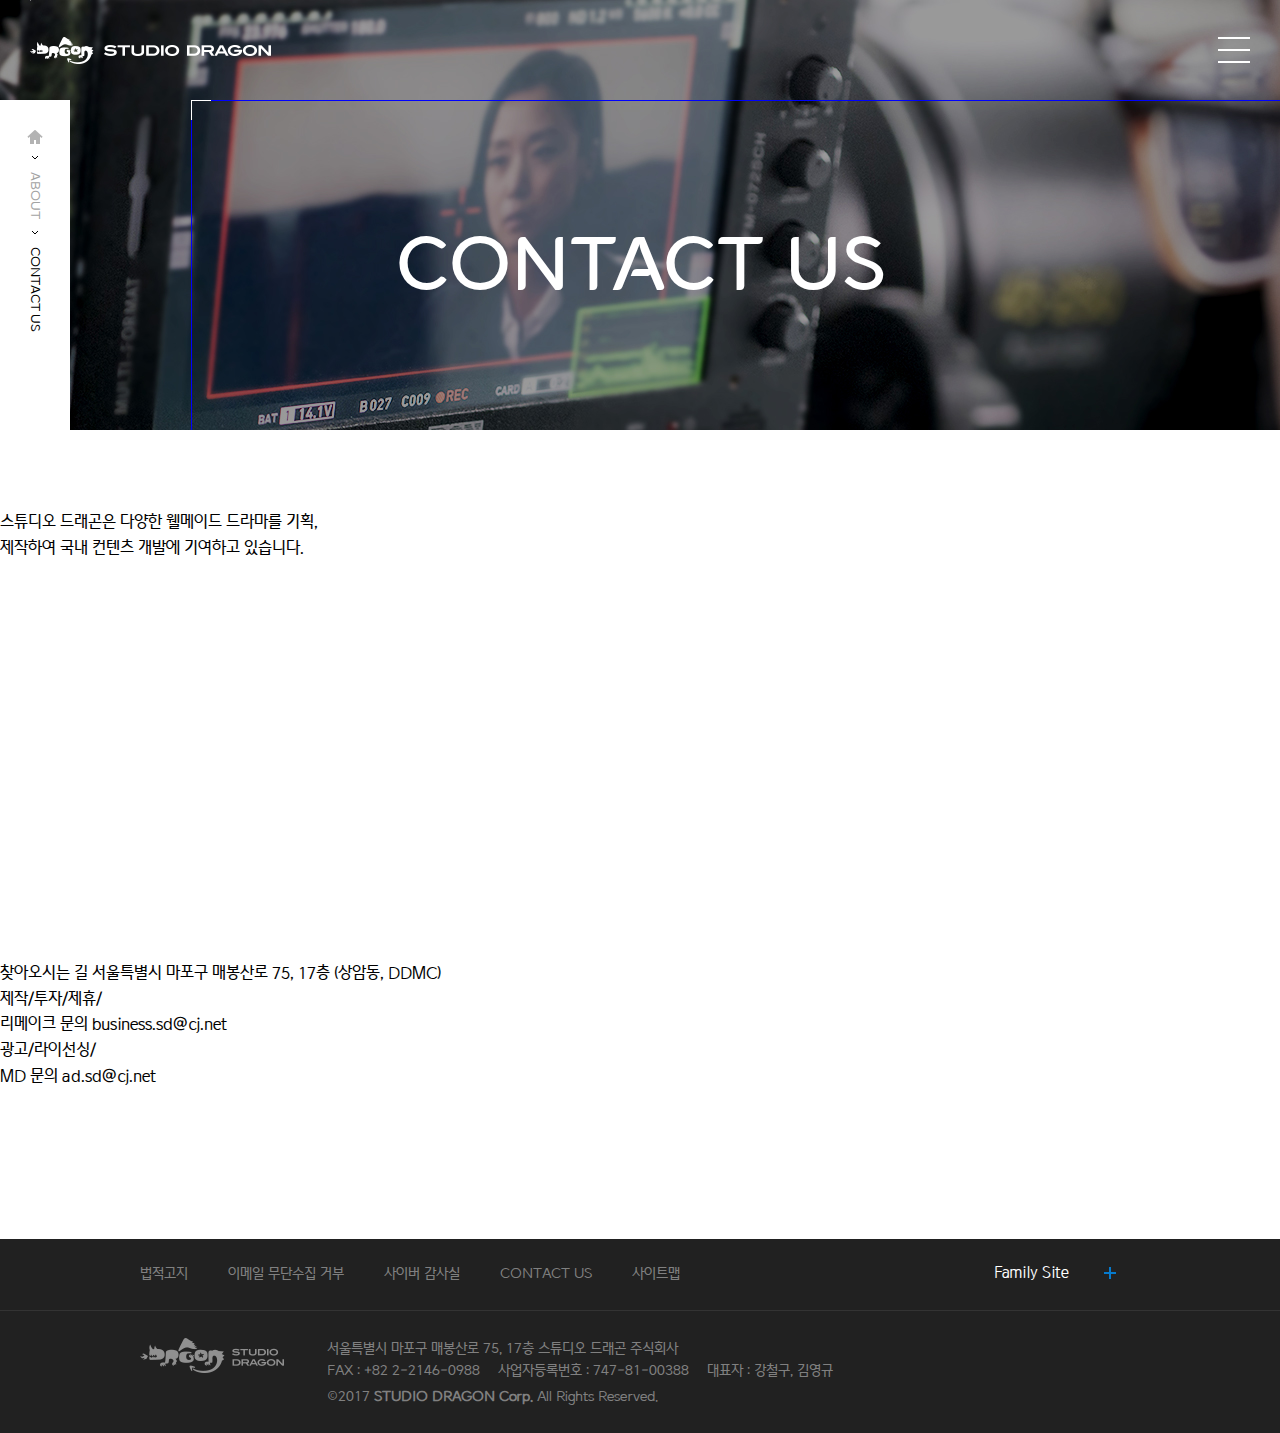
==== api_map_2.html @ 91bc0bc3 "aa" ====
<!DOCTYPE html>
<html lang="en">
<head>
  <meta charset="UTF-8">
  <meta http-equiv="X-UA-Compatible" content="IE=edge">
  <meta name="viewport" content="width=device-width, initial-scale=1.0">
  <title>Contact Us | About | 스튜디오 드래곤</title>
  <link rel="shortcut icon" type="image/x-icon" href="img/favicon.ico" />
  <link rel="stylesheet" type="text/css" href="css/common.css" />
  <link rel="stylesheet" type="text/css" href="css/style.css" media="screen and (min-width: 1281px)" />
  <link rel="stylesheet" type="text/css" href="css/style_mobile.css" media="screen and (max-width: 1280px)" />

  <script src="js/jquery-1.8.3.min.js"></script>
  <script type="text/javascript" src="//dapi.kakao.com/v2/maps/sdk.js?appkey=6ab23b168e18faed7ca921bc97b5cc29"></script>
</head>
<body class="sub about contact">
  <div id="wrapper">
    <!-- skipNav -->
    <div id="skipNav">
      <a href="#container">본문 바로가기</a>
      <a href="#gnb">주메뉴 바로가기</a>
    </div>
    <!-- //skipNav -->
  
    <!-- js: 메인비주얼 영역 넘어가면, #header.down | pc: 메뉴 열리면, #header.open -->
    <header id="header" class="pf">
      <h1 class="pa"><a href="/index.html" class="db"><span class="txt_blind">스튜디오 드래곤 로고</span></a></h1>
      <!-- js: mobile: 햄버거 버튼 누르면 네비 열리게, .navi_area.open | mobile: 기기 뷰포트 방향 세로일 때, 네비 뒷 배경 어두워지게 -->
      <button class="btn_gnb_toggle mobile pa"><span class="txt_blind">메뉴 열기/닫기</span></button>
      <div class="navi_area">
        <nav id="gnb" class="pa">
          <h2 class="txt_blind">주메뉴</h2>
            <ul class="gnb_depth1 col">
              <li data-menu="about">
                <a href="#">ABOUT<span class="txt_blind mobile">하위 메뉴 열기/닫기</span></a>
                <ul class="gnb_depth2">
                  <li data-menu="company"><a href="#">ABOUT US</a></li>
                  <li data-menu="history"><a href="#">COMPANY HISTORY</a></li>
                  <li data-menu="ethical"><a href="#">ETHICAL MANAGEMENT</a></li>
                  <li data-menu="partner"><a href="#">PARTNERS</a></li>
                  <li data-menu="contact"><a href="/page/about_contact.html">CONTACT US</a></li>
                </ul>
              </li>
              <li data-menu="works">
                <a href="#">WORKS<span class="txt_blind mobile">하위 메뉴 열기/닫기</span></a>
                <ul class="gnb_depth2">
                  <li data-menu="show"><a href="#">SHOWS</a></li>
                </ul>
              </li>
              <li data-menu="career">
                <a href="#">CAREERS<span class="txt_blind mobile">하위 메뉴 열기/닫기</span></a>
                <ul class="gnb_depth2">
                  <li data-menu="talent"><a href="#">RECRUITMENT</a></li>
                  <li data-menu="recruit"><a href="#">FEATURED JOBS</a></li>
                </ul>
              </li>
              <li data-menu="newsroom">
                <a href="#">NEWSROOM<span class="txt_blind mobile">하위 메뉴 열기/닫기</span></a>
                <ul class="gnb_depth2">
                  <li data-menu="notice"><a href="#">NOTICE</a></li>
                  <li data-menu="news"><a href="#">PRESS RELEASES</a></li>
                </ul>
              </li>
              <li data-menu="ir">
                <a href="#">IR<span class="txt_blind mobile">하위 메뉴 열기/닫기</span></a>
                <ul class="gnb_depth2">
                  <li data-menu="activities"><a href="#">IR ACTIVITES & MATERIALS</a></li>
                  <li data-menu="disclosure"><a href="#">DISCLOSURE</a></li>
                  <li data-menu="notice"><a href="#">PUBLIC NOTICE</a></li>
                  <li data-menu="stock"><a href="#">STOCK INFORMATION</a></li>
                  <li data-menu="finance"><a href="#">FINANCIAL INFORMATION</a></li>
                  <li data-menu="governance"><a href="#">CORPORATE GOVERNANCE</a></li>
                </ul>
              </li>
            </ul>
        </nav>
        <!-- js: 언어 선택되면 li.on -->
        <ul class="lang_list pa col">
          <li class="on"><a href="#">KOR</a></li>
          <li><a href="#">ENG</a></li>
        </ul>
      </div>
    </header>
    <!-- //header -->
  
    <!-- container -->
    <div id="container">
      <section class="sub_visual pr oh">
        <h2 class="txt_tit txt_center">CONTACT US</h2>
        <p class="bg_frame_light"></p>
      </section>
  
      <nav id="breadcrumb" class="pa">
        <a href="/index.html"><span class="txt_blind">HOME</span></a>
        <span>ABOUT</span>
        <span>CONTACT US</span>
      </nav>
  
      <section class="sub_content">
        <p>스튜디오 드래곤은 다양한 웰메이드 드라마를 기획, <br/>제작하여 국내 컨텐츠 개발에 기여하고 있습니다.</p>
        <div id="map" class="map_area" style="height: 400px;">
  
        </div>
        <ul class="contact_list">
          <li>
            <em>찾아오시는 길</em>
            <span>서울특별시 마포구 매봉산로 75, 17층 (상암동, DDMC)</span>
          </li>
          <li>
            <em>제작/투자/제휴/<br/>리메이크 문의</em>
            <span><a href="mailto:business.sd@cj.net">business.sd@cj.net</a></span>
          </li>
          <span>
            <em>광고/라이선싱/<br />MD 문의</em>
            <span><a href="mailto:ad.sd@cj.net">ad.sd@cj.net</a></span>
          </li>
        </ul>
  
      </section>
  
    </div>
    <!-- //container -->
  
    <!-- footer -->
    <footer id="footer" class="pr">
      <div class="ft_util">
        <div class="inner">
          <div class="family pa">
            <!-- js: 버튼 눌리면 ul 나오게 -->
            <button class="btn_link_toggle">Family Site<span class="txt_blind">더보기/닫기</span></button>
            <ul class="pa">
              <li><a href="#">CJ 그룹</a></li>
              <li><a href="#">CJ ENM</a></li>
              <li><a href="#">문화창고</a></li>
            </ul>
          </div>
          <ul class="info_list col">
            <li><a href="#">법적고지</a></li>
            <li><a href="#">이메일 무단수집 거부</a></li>
            <li><a href="#">사이버 감사실</a></li>
            <li><a href="#">CONTACT US</a></li>
            <li><a href="#">사이트맵</a></li>
          </ul>
        </div>
      </div>
      <div class="ft_company inner">
        <a href="/index.html" class="ft_logo fl"><img src="img/common/img_ft_logo.png" alt="하단 스튜디오 드래곤 로고" /></a>
        <address>
          <p>서울특별시 마포구 매봉산로 75, 17층 스튜디오 드래곤 주식회사</p>
          <span>FAX : +82 2-2146-0988</span>
          <span>사업자등록번호 : 747-81-00388</span>
          <span>대표자 : 강철구, 김영규</span>
        </address>
        <p class="txt_copyright">©2017 <strong>STUDIO DRAGON Corp.</strong> All Rights Reserved.</p>
      </div>
    </footer>
    <!-- //footer -->
  </div>   
  
  <script>
    'use strict';
      
    var container = document.getElementById('map'), //지도를 담을 영역의 DOM 레퍼런스
        options = { //지도를 생성할 때 필요한 기본 옵션
          center: new kakao.maps.LatLng(37.5784652, 126.8929289), //지도의 중심좌표
          level: 3 //지도의 레벨(확대, 축소 정도)
        };
  
    //지도 생성 및 객체 리턴    
    var map = new kakao.maps.Map(container, options);

    var imageSrc = '/img/sub/ico_map_marker.png', // 마커이미지의 주소입니다    
        imageSize = new kakao.maps.Size(186, 101), // 마커이미지의 크기입니다
        imageOption = {offset: new kakao.maps.Point(107, 101)}; // 마커이미지의 옵션입니다. 마커의 좌표와 일치시킬 이미지 안에서의 좌표를 설정합니다.

    // 마커의 이미지정보를 가지고 있는 마커이미지를 생성합니다
    var markerImage = new kakao.maps.MarkerImage(imageSrc, imageSize, imageOption),
        markerPosition = new kakao.maps.LatLng(37.5784652, 126.8929289);  // 마커가 표시될 위치입니다

    //마커 생성
    var marker = new kakao.maps.Marker({
      position: markerPosition,
      image: markerImage // 마커이미지 설정 
    });

    // 마커가 지도 위에 표시되도록 설정
    marker.setMap(map);
    // marker.setMap(null);  //마커 제거 코드

  </script>
</body>
</html>
---- css/common.css ----
@charset "utf-8";

/* web font */
@font-face {
  font-family: "cjBody";  
  font-style: normal;
  font-weight: 400;
  src: local('※'),
    url(../font/cjBodyRegular.woff) format("woff"); 
}
@font-face {
  font-family: "cjTitle"; 
  font-style: normal;
  font-weight: 700;
  src: local('※'),
    url(../font/cjTitle.woff) format("woff"); 
}

/* reset */
body {margin: 0;}
h1, h2, h3, h4, h5, h6, ul, ol, li, dl, dt, dd, p, table {margin: 0; padding: 0;}
main {display: block;}
address, em, i, cite {font-style: normal;}
table {/* border-collapse: collapse; */ border-spacing: 0; table-layout: fixed;}
ol, ul {list-style: none;}

img {max-width: 100%; vertical-align: middle;} 
a {color: inherit; text-decoration: inherit;} 
button {padding: 0; border: 0; background-color: transparent; font-family: inherit; cursor: pointer;}

/* default */
body {background-color: #fff; font-family: 'cjBody', '맑은 고딕', 'malgun gothic', 'Apple SD Gothic Neo', sans-serif; line-height: 1.6;} 
#wrapper {position: relative; width: 100%; /* max-width: 1920px; */ min-width: 320px; margin: 0 auto; overflow: hidden;}
#skipNav a {z-index: 10000; position: fixed; top: -1000px; left: 0; width: 100%; padding: 10px 0; background-color: #003960; color: #fff; text-align: center;}
#skipNav a:focus {top: 0;}
.inner {position: relative; max-width: 1000px; height: 100%; margin: 0 auto;}

/* basic */
.col > * {float: left;}
.col::after {content: ''; display: block; clear: both;}

.oh {overflow: hidden;}
.clear {clear: both;}

.fl {float: left;}
.fr {float: right;}

.pf {position: fixed;}
.pr {position: relative;}
.pa {position: absolute;}

.db {display: block;}
.dib {display: inline-block;}

/* custom */
.mobile {display: none !important;}
.txt_blind {z-index: -1; overflow: hidden; position: absolute; /* top: 0; left: 0; */ width: 1px; height: 1px; font-size: 1px;}
.txt_center {position: absolute; top: 50%; left: 0; width: 100%; text-align: center; transform: translateY(-50%);}
.bg_dimed {position: absolute; top: 0; right: 0; bottom: 0; left: 0;  background-color: rgba(0, 0, 0, .65);}
.scroll_disable {overflow: hidden; touch-action: none;}

/* page common */
[class^="bg_frame"] {position: absolute; width: 100%; height: 100%;}
[class^="bg_frame"]::after {content: ''; position: absolute; width: 19px; height: 19px;}
.bg_frame_dark {border: 1px solid #e5e5e5;}
.bg_frame_light {border: 1px solid rgba(255, 255, 255, .2);}
.bg_frame_dark {border: 1px solid #f0f;}
.bg_frame_light {border: 1px solid #00f;}

form {position: relative; margin-bottom: 20px; text-align: right;}
form *:not(fieldset, legend) {border: 1px solid #d9d9d9; height: 44px; line-height: 40px; font-size: inherit; font-family: inherit; vertical-align: middle;}
form fieldset {margin: 0; padding: 0; border: none;}
form select {min-width: 150px; margin-right: 5px; padding-left: 14px; appearance: none; -webkit-appearance: none; -moz-appearance: none; background: #fff url(../img/common/ico_selectbox_arr.png) no-repeat right center;}
form select::-ms-expand {display:none;}
form input[type="search"] {width: 195px; padding-left: 11px; border-right: none; margin-right: 40px;}
form button[type="submit"] {overflow: hidden; position: absolute; top: 0; right: 0; width: 40px; border-left: 0; background: #fff url(../img/common/btn_search.png) no-repeat center center; text-indent: -9999px;}

table {width: 100%; border-top: 2px solid #000;}
table thead tr th {padding: 23px 20px 24px; border-bottom: 1px solid #d9d9d9; font-weight: 400; color: #666;}
table tbody tr td {padding: 21px 20px 18px; border-bottom: 1px solid #f2f2f2;}
table .txt_num {text-align: center;}
table .txt_tit {overflow: hidden; text-overflow: ellipsis; white-space: nowrap;}
table .txt_date {width: 130px; text-align: right;}

@media all and (max-width: 1280px) {  /* mobile */
  .pc_only {display: none !important;}
  .mobile {display: block !important;}
}

@media all and (max-width: 1024px) {}

@media all and (max-width: 768px) {
  [class ^= "bg_frame"]::after {content: ''; position: absolute; width: 10px; height: 10px;}

  form {margin-bottom: 10px;}
  form *:not(fieldset, legend) {height: 27px; line-height: 25px; font-size: 14px;}
  form select {min-width: 100px; padding-left: 7px; background-image: url(../img/common/ico_selectbox_arr_m.png); background-size: 19.5px 7px;}
  form input[type="search"] {width: 95px; padding-left: 6px; margin-right: 20px;}
  form button[type="submit"] {width: 20px; background-size: 11px 11px;}

  table {font-size: 12px;}
  table thead tr th {padding: 11px 10px 9px;}
  table tbody tr td {padding: 10px 10px 8px;}
  table .txt_date {width: 90px;}
}
---- css/style.css ----
@charset "utf-8";

/**** layout ****/

/* #header/#gnb common */
#header,
#header::before {width: 100%; height: 100px; transition: all .6s cubic-bezier(0.23, 1, 0.32, 1);}

#header h1,
#header .lang_list {top: 50%; transform: translateY(-50%);}

/* #header/#gnb */
#header {z-index: 100; top: 0; left: 0; color: #fff;}
#header::before {content: ''; display: block;}
#header h1 {left: 15px;}
#header h1 a {width: 241px; height: 100px; background: url(../img/common/img_hd_logo.png) no-repeat center center;}

#gnb {z-index: 50; overflow: hidden; top: 0; left: 26.5%; height: 100px; transition: height .6s cubic-bezier(0.23, 1, 0.32, 1);}
#gnb .gnb_depth1 > li {width: 132px; text-align: center;}
#gnb .gnb_depth1 > li + li {margin-left: 5px;}
#gnb .gnb_depth1 > li > a {display: block; position: relative; line-height: 100px; font-size: 15px; transition: line-height .6s cubic-bezier(0.23, 1, 0.32, 1);}
#gnb .gnb_depth1 > li.on > a::after {content: ''; position: absolute; top: 68px; left: 50%; width: 90px; height: 2px; margin-left: -45px; background-color: #000; transition: top .6s cubic-bezier(0.23, 1, 0.32, 1);}

#gnb .gnb_depth2 {padding-top: 7px; opacity: 0;}
#gnb .gnb_depth2 li + li {margin-top: 15px;}
#gnb .gnb_depth2 li a {display: block; font-size: 14px;}
#gnb .gnb_depth2 li.on,
#gnb .gnb_depth2 li a:hover {text-decoration: underline;}

#header .lang_list {right: 30px;}
#header .lang_list li + li::before {content: ''; display: inline-block; width: 1px; height: 10px; margin: 0 15px 0 14px; background-color: #fff; opacity: .4;}
#header .lang_list li a {font-size: 14px; opacity: .4;}
#header .lang_list li.on a {padding-bottom: 3px; border-bottom: 2px solid #fff; opacity: 1;}

/* change #header/#gnb style */
#header.down,
#header.open {color: #000;}
#header.down::before,
#header.open::before {border-bottom: 1px solid #d9d9d9; background-color: #fff;}
#header.down h1 a,
#header.open h1 a {background-image: url(../img/common/img_hd_logo_b.png);}
#header.down .lang_list li + li::before,
#header.open .lang_list li + li::before {background-color: #000;}
#header.down .lang_list li.on a,
#header.open .lang_list li.on a {border-color: #000;}

#header.down,
#header.down::before,
#header.down h1 a,
#header.down #gnb {height: 60px;}
#header.down #gnb .gnb_depth1 > li > a {line-height: 60px;}
#header.down.open #gnb .gnb_depth1 > li.on > a::after {top: 48px;}

#header.open::before,
#header.open #gnb {height: 452px !important;}
#header.open #gnb .gnb_depth2 {opacity: 1;}

/* #footer */
#footer {background-color: #212121; font-size: 14px; color: #808080;}
#footer .ft_util {border-bottom: 1px solid #333;}
#footer .ft_util .family {top: 0; right: 0; width: 170px;}
#footer .ft_util .family .btn_link_toggle {width: 100%; padding: 24px; background: url(../img/common/ico_ft_family_plus.png) no-repeat right 24px center; font-size: 15px; color: #fff; text-align: left; box-sizing: border-box;}
#footer .ft_util .family .btn_link_toggle.on {background-color: #141414; background-image: url(../img/common/ico_ft_family_minus.png);}
#footer .ft_util .family .btn_link_toggle.on + ul {display: block;}
#footer .ft_util .family ul {display: none; right: 0; bottom: 100%; left: 0; padding: 20px 0 10px; background-color: #141414;}
#footer .ft_util .family ul li + li {margin-top: 5px;}
#footer .ft_util .family ul li a {display: block; height: 35px; line-height: 35px; padding: 0 24px; font-size: 15px; color: #fff;}

#footer .ft_util .info_list {padding: 24px 0;}
#footer .ft_util .info_list li {margin-right: 40px;}

#footer .ft_company {padding: 27px 0 24px;}
#footer .ft_company .ft_logo {margin: 0 43px 30px 0;}
#footer .ft_company address span {display: inline-block; margin-right: 14px;}
#footer .ft_company .txt_copyright {margin-top: 4px;}

/**** main ****/

/* main common */
.main_content > .txt_tit {position: relative; width: 100%; max-width: 1000px; margin: 0 auto; padding-left: 80px; font-size: 64px; font-family: 'cjTitle';}
.main_content > .txt_tit::before {content: ''; position: absolute; top: 50%; left: 0; width: 60px; height: 4px; margin-top: -2px; background-color: #000;}
.main_content > .btn_more {width: 205px; height: 55px; line-height: 55px; margin: 50px auto 0; padding-left: 36px; border: 2px solid #000; background: url(../img/main/ico_more.png) no-repeat right 24px center; box-sizing: border-box;}

/* main #home */
#home {height: 750px; margin-bottom: 150px; background: url(../img/main/bg_visual.jpg) no-repeat center center; background-size: cover; color: #fff;}
#home video {width: 100%;}
#home .txt_center {padding: 70px 0;}
#home .bg_frame_light {left: 50%; width: 510px; height: 60px; margin-left: -255px;}
#home .bg_frame_light:nth-child(1) {top: 0; border-bottom: 0;}
#home .bg_frame_light:nth-child(2) {bottom: 0; border-top: 0;}
#home .bg_frame_light:nth-child(1)::after {top: -1px; left: -1px; border-top: 1px solid #fff; border-left: 1px solid #fff;}
#home .bg_frame_light:nth-child(2)::after {bottom: -1px; right: -1px; border-bottom: 1px solid #fff; border-right: 1px solid #fff;}
#home .tit {font-size: 64px; font-family: 'cjTitle';}
#home .tit + p {margin-top: 10px;}
#home .tit + p > br:nth-child(1),
#home .tit + p > br:nth-child(3) {display: none;}
#home .ico_scroll {bottom: 30px; left: 50%; width: 36px; height: 50px; margin-left: -18px; background: url(../img/main/ico_scroll.png) no-repeat center center;}

/* main #onAir */
#onAir {margin-bottom: 140px; padding-bottom: 65px;}
#onAir .bg_frame_dark {top: 90px; right: -1px; width: 73.5%; height: 740px;}
#onAir .bg_frame_dark::after {bottom: -1px; left: -1px; border-bottom: 1px solid #000; border-left: 1px solid #000;}
#onAir ul {width: 100%; margin: 18px auto 0;}
#onAir ul li {width: 410px;}
#onAir ul li + li {margin-left: 34px;}
#onAir ul li a {display: block;}
#onAir ul li .txt_area {padding: 25px 30px 0;}
#onAir ul li .txt_area .tit {display: block; font-size: 30px; font-weight: 400;}
#onAir ul li .txt_area .desc {color: #666;}

/* add slick to #onAir */
#onAir ul.slick-slider .slick-arrow {overflow: hidden; position: absolute; top: calc(100% + 55px); left: 50%; width: 24px; height: 10px; background: url(../img/common/btn_arr.png) no-repeat left center; text-indent: -9999px; transform: translateX(-50%);}
#onAir ul.slick-slider .slick-prev {margin-left: -40px;}
#onAir ul.slick-slider .slick-next {margin-left: 40px; background-position: right center;}

/* main #works */
#works {margin-bottom: 150px;}
#works .bg_frame_dark {top: 90px; left: -1px; width: 73.5%; height: 62%;}
#works .bg_frame_dark::after {top: -1px; right: -1px; border-top: 1px solid #000; border-right: 1px solid #000;}
#works .inner {padding: 25px 0;}
#works ul {width: 50%;}
#works ul li {position: relative;}
#works ul li a {display: block;}
#works ul li a img {width: 100%;}
#works ul li a .detail {opacity: 0; transition: opacity .6s cubic-bezier(0.23, 1, 0.32, 1);}
#works ul li a:hover .detail {opacity: 1;}
#works ul li a .detail strong {padding-top: 65px; background: url(../img/main/ico_works_plus.png) no-repeat center top; font-size: 30px; font-weight: 400; color: #fff;}
#works ul li .txt_tit {position: absolute; transform: rotate(90deg);}

#works .left_area li .txt_tit {top: 0; left: -10px; transform-origin: 0 0;}
#works .right_area {margin-top: 30px;}
#works .right_area li:nth-child(1) .txt_tit {top: -31px; right: 0; transform: rotate(0);}
#works .right_area li:nth-child(2) .txt_tit {top: 64px; right: -10px; transform-origin: 100% 100%;}
#works .right_area li:nth-child(3) .txt_tit {right: -10px; bottom: 0; transform-origin: 100% 100%;}

/* main #issue */
#issue {margin-bottom: 130px;}
#issue .bg_frame_light {top: 60px; right: -1px; width: 76%;}
#issue .bg_frame_light::after {top: -1px; left: -1px; border-top: 1px solid #fff; border-left: 1px solid #fff;}
#issue a {height: 410px; background: url(../img/main/bg_issue.jpg) no-repeat center center; background-attachment: fixed; color: #fff;}
#issue a p .tit {margin-bottom: 5px; font-size: 34px;}
#issue a p .tit + span {font-size: 20px;}
#issue a p .tit + span > br {display: none;}

/* main #news */
#news {margin-bottom: 150px;}
#news table {margin-top: 25px;}

/* main #pageNav */
#pageNav {top: 100px; bottom: 0; left: 0; width: 70px; background-color: #fff; transition: top .6s cubic-bezier(0.23, 1, 0.32, 1);}
#pageNav .indicator {top: 50%; transform: translateY(-50%);}
#pageNav .indicator li + li {margin-top: 30px;}
#pageNav .indicator li a {display: inline-block; position: relative; line-height: 70px; font-size: 14px; color: #666; vertical-align: middle; writing-mode: vertical-rl; -ms-writing-mode: tb-rl;}
#pageNav .indicator li a:hover,
#pageNav .indicator li.on a {font-weight: 700; color: #000;}
#pageNav .indicator li.on a::before {content: ''; position: absolute; top: 50%; left: 0; margin-top: -6px; border: 6px solid transparent; border-left: 7px solid #000;}

/* change #pageNav style */
#header.down ~ #container #pageNav {top: 0;}
#header.down ~ #container #pageNav.bottom {top: -200px;}

/**** sub ****/

/* sub common */
.sub_visual {height: 330px; padding-top: 100px; background-repeat: no-repeat; background-position: top center; background-attachment: fixed;}
.sub_visual .txt_tit {z-index: 10; padding-top: 100px; font-size: 64px; font-family: 'cjTitle'; color: #fff;}
.sub_visual .bg_frame_light {top: 100px; right: -1px; width: 85%;}
.sub_visual .bg_frame_light::after {top: -1px; left: -1px; border-top: 1px solid #fff; border-left: 1px solid #fff;}

#breadcrumb {z-index: 10; top: 100px; left: 0; width: 70px; height: 330px; padding-top: 30px; background-color: #fff; font-size: 0; writing-mode: vertical-rl; -ms-writing-mode: tb-rl; box-sizing: border-box;}
#breadcrumb > * {display: inline-block; line-height: 70px; font-size: 13px;}
#breadcrumb > a {width: 16px; height: 14px; background: url(../img/sub/ico_breadcrumb_home.png) no-repeat center center;}
#breadcrumb > span {margin-top: 12px; padding-top: 16px; background: url(../img/sub/ico_breadcrumb_arr.png) no-repeat center top; color: #a3a3a3;}
#breadcrumb > span:last-child {color: #000;}

.sub_content {padding: 80px 0 150px;}

/* sub about contact */
.about .sub_visual {background-image: url(../img/sub/bg_visual_about.jpg);}

/* sub newsroom notice */
.newsroom .sub_visual {background-image: url(../img/sub/bg_visual_newsroom.jpg);}

/* sub newsroom news */
---- css/style_mobile.css ----
@charset "utf-8";

/**** layout ****/

/* #header/#gnb common */
#header h1,
#header .btn_gnb_toggle {top: 50%; transform: translateY(-50%);}

#gnb,
#header .lang_list {position: static;}

/* #header/#gnb */
#header {z-index: 100; top: 0; left: 0; width: 100%; height: 100px; color: #fff;}
#header h1 {left: 30px;}
#header h1 a {width: 241px; height: 100px; background: url(../img/common/img_hd_logo.png) no-repeat center center;}

#header .btn_gnb_toggle {right: 30px; width: 32px; height: 26px; border-top: 2px solid #fff; border-bottom: 2px solid #fff;}
#header .btn_gnb_toggle::before,
#header .btn_gnb_toggle::after {content: ''; position: absolute; top: 50%; left: 0; width: 100%; margin-top: -1px; border-top: 2px solid #fff;}
#header .btn_gnb_toggle.on {border: none;}
#header .btn_gnb_toggle.on::before {transform: rotate(45deg);}
#header .btn_gnb_toggle.on::after {transform: rotate(-45deg);}

#header .navi_area {display: none; z-index: 50; position: fixed; top: 100px; bottom: 0; left: 0; width: 100%; padding: 0 0 85px 50px; background-color: #fff; color: #000; box-sizing: border-box;}
#header .navi_area.open {display: block;}
#header .navi_area.open::before {content: ''; position: absolute; top: 100%; left: 0; width: 100%; height: 100vh; background-color: rgba(0, 0, 0, .7);}

#gnb .col > * {float: none;}
#gnb {overflow: auto; height: 100%;}
#gnb .gnb_depth1 > li {border-bottom: 1px solid #d9d9d9;}
#gnb .gnb_depth1 > li > a {display: block; line-height: 70px; font-size: 20px; background: url(../img/common/btn_gnb_arr_open.png) no-repeat right center;}
#gnb .gnb_depth1 > li.on > a {background-image: url(../img/common/btn_gnb_arr_close.png);}

#gnb .gnb_depth1 > li.on > .gnb_depth2 {display: block;}
#gnb .gnb_depth2 {display: none; padding: 18px 0 18px 20px; border-top: 1px solid #f2f2f2;}
#gnb .gnb_depth2 li a {display: block; line-height: 39px;}
#gnb .gnb_depth2 li.on a {color: #067acc;}

#header .lang_list {margin-top: 35px;}
#header .lang_list li + li::before {content: ''; display: inline-block; width: 1px; height: 10px; margin: 0 15px 0 14px; background-color: #000; opacity: .4;}
#header .lang_list li a {font-size: 14px; opacity: .4;}
#header .lang_list li.on a {padding-bottom: 3px; border-bottom: 2px solid #000; opacity: 1;}

/* change #header/#gnb style */
#header.down {border-bottom: 1px solid #d9d9d9; background-color: #fff; color: #000; box-sizing: border-box;}
#header.open {background-color: #fff; color: #000;}
#header.down h1 a,
#header.open h1 a {background-image: url(../img/common/img_hd_logo_b.png);}
#header.down .btn_gnb_toggle,
#header.down .btn_gnb_toggle::before,
#header.down .btn_gnb_toggle::after,
#header.open .btn_gnb_toggle,
#header.open .btn_gnb_toggle::before,
#header.open .btn_gnb_toggle::after {border-color: #000;}

@media screen and (orientation: portrait) { /* 뷰포트 뱡향: 세로 */
  #header .navi_area {bottom: auto;}
  #gnb {height: auto;}
}

@media screen and (max-width: 768px) {
  #header {height: 50px;}
  #header h1 {left: 15px;}
  #header h1 a {width: 156px; height: 50px; background-image: url(../img/common/img_hd_logo_m.png); background-size: 156px 17px;}
  #header.down h1 a,
  #header.open h1 a {background-image: url(../img/common/img_hd_logo_b_m.png);}

  #header .btn_gnb_toggle {right: 15px; width: 16px; height: 13px; border-width: 1px;}
  #header .btn_gnb_toggle::before,
  #header .btn_gnb_toggle::after {margin-top: 0; border-width: 1px;}

  #header .navi_area {top: 50px; padding: 0 0 40px 25px; bottom: auto;}
  #gnb {height: auto;}
  #gnb .gnb_depth1 > li > a {line-height: 45px; font-size: 16px; background-image: url(../img/common/btn_gnb_arr_open_m.png); background-size: 37px 6px;}
  #gnb .gnb_depth1 > li.on > a {background-image: url(../img/common/btn_gnb_arr_close_m.png);}
  #gnb .gnb_depth2 {padding: 9px 0 9px 10px;}
  #gnb .gnb_depth2 li a {line-height: 35px; font-size: 14px;}
}

/* #footer */
#footer {background-color: #212121; font-size: 14px; color: #808080;}
#footer .ft_util {border-bottom: 1px solid #333;}
#footer .ft_util .family {top: 0; right: 0; width: 170px;}
#footer .ft_util .family .btn_link_toggle {width: 100%; padding: 24px; background: url(../img/common/ico_ft_family_plus.png) no-repeat right 24px center; font-size: 15px; color: #fff; text-align: left; box-sizing: border-box;}
#footer .ft_util .family .btn_link_toggle.on {background-color: #141414; background-image: url(../img/common/ico_ft_family_minus.png);}
#footer .ft_util .family .btn_link_toggle.on + ul {display: block;}
#footer .ft_util .family ul {display: none; right: 0; bottom: 100%; left: 0; padding: 20px 0 10px; background-color: #141414;}
#footer .ft_util .family ul li + li {margin-top: 5px;}
#footer .ft_util .family ul li a {display: block; height: 35px; line-height: 35px; padding: 0 24px; font-size: 15px; color: #fff;}

#footer .ft_util .info_list {padding: 24px 0;}
#footer .ft_util .info_list li {margin-right: 40px;}

#footer .ft_company {padding: 27px 0 24px;}
#footer .ft_company .ft_logo {margin: 0 43px 30px 0;}
#footer .ft_company address span {display: inline-block; margin-right: 14px;}
#footer .ft_company .txt_copyright {margin-top: 4px;}

@media screen and (max-width: 1024px) {
  #footer .ft_util .family {right: 30px;}
  #footer .ft_util .info_list {padding: 24px 30px;}
  #footer .ft_company {padding: 27px 30px 24px;}
  #footer .ft_company .ft_logo {display: none;} 
}

@media screen and (max-width: 768px) {
  #footer {font-size: 12px;}
  #footer .ft_util .family {position: static; width: 100%; border-bottom: 1px solid #333;}
  #footer .ft_util .family .btn_link_toggle {padding: 13px 15px; background-position: right 15px center; font-size: 14px;}
  #footer .ft_util .family ul {padding: 15px 0 10px;}
  #footer .ft_util .family ul li a {padding: 0 15px; font-size: 14px; text-align: center;} 
  #footer .ft_util .info_list {padding: 17px 15px;}
  #footer .ft_util .info_list li {margin-right: 20px;}
  #footer .ft_company {padding: 16px 15px;}
  #footer .ft_company .txt_copyright {margin-top: 10px;}
}

/**** main ****/

/* main common */
.main_content > .txt_tit {position: relative; width: 100%; max-width: 1000px; margin: 0 auto; padding-left: 80px; font-size: 64px; font-family: 'cjTitle';}
.main_content > .txt_tit::before {content: ''; position: absolute; top: 50%; left: 0; width: 60px; height: 4px; margin-top: -2px; background-color: #000;}
.main_content > .btn_more {width: 205px; height: 55px; line-height: 55px; margin: 50px auto 0; padding-left: 36px; border: 2px solid #000; background: url(../img/main/ico_more.png) no-repeat right 24px center; box-sizing: border-box;}

@media screen and (max-width: 1024px) {
  .main_content > .txt_tit {margin: 0 30px;}
}

@media screen and (max-width: 768px) {
  .main_content > .txt_tit {margin: 0 15px; padding-left: 40px; font-size: 32px;}
  .main_content > .txt_tit::before {width: 30px; height: 2px; margin-top: -1px;}
  .main_content > .btn_more {width: 162px; height: 35px; line-height: 35px; margin: 25px auto 0; padding-left: 16px; background-image: url(../img/main/ico_more_m.png); background-position: right 16px center; background-size: 19.5px 10.5px; font-size: 15px;}
}

/* #home */
#home {height: 750px; margin-bottom: 150px; background: url(../img/main/bg_visual.jpg) no-repeat center center; background-size: cover; color: #fff;}
#home .txt_center {padding: 70px 0;}
#home .bg_frame_light {left: 50%; width: 510px; height: 60px; margin-left: -255px;}
#home .bg_frame_light:nth-child(1) {top: 0; border-bottom: 0;}
#home .bg_frame_light:nth-child(2) {bottom: 0; border-top: 0;}
#home .bg_frame_light:nth-child(1)::after {top: -1px; left: -1px; border-top: 1px solid #fff; border-left: 1px solid #fff;}
#home .bg_frame_light:nth-child(2)::after {bottom: -1px; right: -1px; border-bottom: 1px solid #fff; border-right: 1px solid #fff;}
#home .tit {font-size: 64px; font-family: 'cjTitle';}
#home .tit + p {margin-top: 10px;}
#home .tit + p > br:nth-child(1),
#home .tit + p > br:nth-child(3) {display: none;}
#home .ico_scroll {bottom: 30px; left: 50%; width: 36px; height: 50px; margin-left: -18px; background: url(../img/main/ico_scroll.png) no-repeat center center;}

@media screen and (max-width: 1280px) {
  #home .tit {font-size: 54px;}
}

@media screen and (max-width: 1024px) {
  #home .tit {font-size: 46px;}
}

@media screen and (max-width: 768px) {
  #home {margin-bottom: 60px;}
  #home .txt_center {padding: 30px 0;}
  #home .bg_frame_light {left: 50%; width: 255px; height: 30px; margin-left: -127px;}
  #home .tit {font-size: 18px;}
  #home .tit + p {margin-top: 5px; font-size: 14px;}
  #home .tit + p > br:nth-child(1),
  #home .tit + p > br:nth-child(3) {display: block;}
  #home .tit + p > br:nth-child(2) {display: none;}
}

/* main #onAir */
#onAir {margin-bottom: 140px; padding-bottom: 65px;}
#onAir .bg_frame_dark {top: 90px; right: -1px; width: 73.5%; height: 740px;}
#onAir .bg_frame_dark::after {bottom: -1px; left: -1px; border-bottom: 1px solid #000; border-left: 1px solid #000;}
#onAir ul {width: 100%; margin: 18px auto 0;}
#onAir ul li {width: 410px;}
#onAir ul li + li {margin-left: 34px;}
#onAir ul li a {display: block;}
#onAir ul li .txt_area {padding: 25px 30px 0;}
#onAir ul li .txt_area .tit {display: block; font-size: 30px; font-weight: 400;}
#onAir ul li .txt_area .desc {color: #666;}

/* add slick to #onAir */
#onAir ul.slick-slider .slick-arrow {overflow: hidden; position: absolute; top: calc(100% + 55px); left: 50%; width: 24px; height: 10px; background: url(../img/common/btn_arr.png) no-repeat left center; text-indent: -9999px; transform: translateX(-50%);}
#onAir ul.slick-slider .slick-prev {margin-left: -40px;}
#onAir ul.slick-slider .slick-next {margin-left: 40px; background-position: right center;}

@media screen and (max-width: 768px) {
  #onAir {margin-bottom: 50px; padding-bottom: 41px;}
  #onAir .bg_frame_dark {top: 45px; width: 85%; height: 327px;}
  #onAir ul {margin-top: 10px;}
  #onAir ul li {width: 170px;}
  #onAir ul li + li {margin-left: 18px;}
  #onAir ul li .txt_area {padding: 10px 15px 0;}
  #onAir ul li .txt_area .tit {font-size: 16px;}
  #onAir ul li .txt_area .desc {font-size: 12px;}

  #onAir ul.slick-slider .slick-arrow {overflow: hidden; position: absolute; top: calc(100% + 30px); width: 25px; height: 11px; background-image: url(../img/common/btn_arr_m.png); background-size: 50px 11px;}
  #onAir ul.slick-slider .slick-prev {margin-left: -33px;}
  #onAir ul.slick-slider .slick-next {margin-left: 33px; background-position: right center;}
}

/* main #works */
#works {margin-bottom: 150px;}
#works .bg_frame_dark {top: 90px; left: -1px; width: 73.5%; height: 62%;}
#works .bg_frame_dark::after {top: -1px; right: -1px; border-top: 1px solid #000; border-right: 1px solid #000;}
#works .inner {padding: 25px 0;}
#works ul {width: 50%;}
#works ul li {position: relative;}
#works ul li a {display: block;}
#works ul li a img {width: 100%;}
#works ul li a .detail {opacity: 0; transition: opacity .6s cubic-bezier(0.23, 1, 0.32, 1);}
#works ul li a:hover .detail {opacity: 1;}
#works ul li a .detail strong {padding-top: 65px; background: url(../img/main/ico_works_plus.png) no-repeat center top; font-size: 30px; font-weight: 400; color: #fff;}
#works ul li .txt_tit {position: absolute; transform: rotate(90deg);}

#works .left_area li .txt_tit {top: 0; left: -10px; transform-origin: 0 0;}
#works .right_area {margin-top: 30px;}
#works .right_area li:nth-child(1) .txt_tit {top: -31px; right: 0; transform: rotate(0);}
#works .right_area li:nth-child(2) .txt_tit {top: 64px; right: -10px; transform-origin: 100% 100%;}
#works .right_area li:nth-child(3) .txt_tit {right: -10px; bottom: 0; transform-origin: 100% 100%;}

@media screen and (max-width: 768px) {
  #works {margin-bottom: 60px;}
  #works .bg_frame_dark {top: 45px; width: 78%; height: 55%;}
  #works .inner {padding: 10px 30px 0;}
  #works ul li .txt_tit {font-size: 12px;}

  #works .left_area li .txt_tit {left: -3px;}
  #works .right_area {margin-top: 10px;}
  #works .right_area li:nth-child(1) .txt_tit {top: -19px;}
  #works .right_area li:nth-child(2) .txt_tit,
  #works .right_area li:nth-child(3) .txt_tit {right: -3px;}
}

/* main #issue */
#issue {margin-bottom: 130px;}
#issue .bg_frame_light {top: 60px; right: -1px; width: 76%;}
#issue .bg_frame_light::after {top: -1px; left: -1px; border-top: 1px solid #fff; border-left: 1px solid #fff;}
#issue a {height: 410px; background: url(../img/main/bg_issue.jpg) no-repeat center center; background-attachment: fixed; color: #fff;}
#issue a p .tit {margin-bottom: 5px; font-size: 34px;}
#issue a p .tit + span {font-size: 20px;}
#issue a p .tit + span > br {display: none;}

@media screen and (max-width: 1024px) {
  #issue .bg_frame_light {display: none;}
  #issue a {background-size: cover; background-attachment: scroll;}
}

@media screen and (max-width: 768px) {
  #issue {margin-bottom: 60px;}
  #issue a {height: 205px;}
  #issue a p .tit {font-size: 19px;}
  #issue a p .tit + span {font-size: 14px;}
}

@media screen and (max-width: 480px) {
  #issue a p .tit + span > br {display: block;}
}

/* main #news */
#news {margin-bottom: 150px;}
#news table {margin-top: 25px;}

@media screen and (max-width: 1024px) {
  #news {padding: 0 30px;}
  #news .txt_tit {margin: 0;}
}

@media screen and (max-width: 768px) {
  #news {margin-bottom: 60px; padding: 0 15px;}
}

/* main #pageNav */
#pageNav {top: 100px; bottom: 0; left: 0; width: 70px; background-color: #fff; transition: top .6s cubic-bezier(0.23, 1, 0.32, 1);}
#pageNav .indicator {top: 50%; transform: translateY(-50%);}
#pageNav .indicator li + li {margin-top: 30px;}
#pageNav .indicator li a {display: inline-block; position: relative; line-height: 70px; font-size: 14px; color: #666; vertical-align: middle; writing-mode: vertical-rl; -ms-writing-mode: tb-rl;}
#pageNav .indicator li a:hover,
#pageNav .indicator li.on a {font-weight: 700; color: #000;}
#pageNav .indicator li.on a::before {content: ''; position: absolute; top: 50%; left: 0; margin-top: -6px; border: 6px solid transparent; border-left: 7px solid #000;}

/* change #pageNav style */
#header.down ~ #container #pageNav {top: 0;}
#header.down ~ #container #pageNav.bottom {top: -200px;}

@media screen and (max-width: 1024px) {
  #pageNav {display: none;}
}

/**** sub ****/

/* sub common */
.sub_visual {height: 330px; padding-top: 100px; background-repeat: no-repeat; background-position: top center; background-attachment: fixed;}
.sub_visual .txt_tit {z-index: 10; padding-top: 100px; font-size: 64px; font-family: 'cjTitle'; color: #fff;}
.sub_visual .bg_frame_light {top: 100px; right: -1px; width: 85%;}
.sub_visual .bg_frame_light::after {top: -1px; left: -1px; border-top: 1px solid #fff; border-left: 1px solid #fff;}

#breadcrumb {z-index: 10; top: 100px; left: 0; width: 70px; height: 330px; padding-top: 30px; background-color: #fff; font-size: 0; writing-mode: vertical-rl; -ms-writing-mode: tb-rl; box-sizing: border-box;}
#breadcrumb > * {display: inline-block; line-height: 70px; font-size: 13px;}
#breadcrumb > a {width: 16px; height: 14px; background: url(../img/sub/ico_breadcrumb_home.png) no-repeat center center;}
#breadcrumb > span {margin-top: 12px; padding-top: 16px; background: url(../img/sub/ico_breadcrumb_arr.png) no-repeat center top; color: #a3a3a3;}
#breadcrumb > span:last-child {color: #000;}

.sub_content {padding: 80px 0 150px;}

@media screen and (max-width: 1024px) {
  .sub_visual .bg_frame_light {width: 96%;}

  #breadcrumb {top: 382px; width: 100%; height: auto; padding: 0; background-color: transparent; text-align: center; writing-mode: initial; -ms-writing-mode: lr-tb;}
  #breadcrumb > * {line-height: 28px; vertical-align: middle;}
  #breadcrumb > a {background-image: url(../img/sub/ico_breadcrumb_home_w.png);}
  #breadcrumb > span {margin: 0 0 0 12px; padding: 0 0 0 16px; background: url(../img/sub/ico_breadcrumb_arr_w.png) no-repeat left center; color: rgba(255, 255, 255, .5);}
  #breadcrumb > span:last-child {color: #fff;}

  .sub_content.inner {padding: 80px 30px 150px;}
}

@media screen and (max-width: 768px) {
  .sub_visual {height: 165px; padding-top: 50px; background-attachment: scroll; background-size: cover;}
  .sub_visual .txt_tit {padding-top: 50px; font-size: 32px;}
  .sub_visual .bg_frame_light {top: 50px;}

  #breadcrumb {top: 167px;}
  #breadcrumb > * {font-size: 10px;}

  .sub_content {padding: 40px 0 60px;} 
  .sub_content.inner {padding: 40px 15px 60px;} 
}

/* sub about contact */
.about .sub_visual {background-image: url(../img/sub/bg_visual_about.jpg);}

/* sub newsroom notice */
.newsroom .sub_visual {background-image: url(../img/sub/bg_visual_newsroom.jpg);}
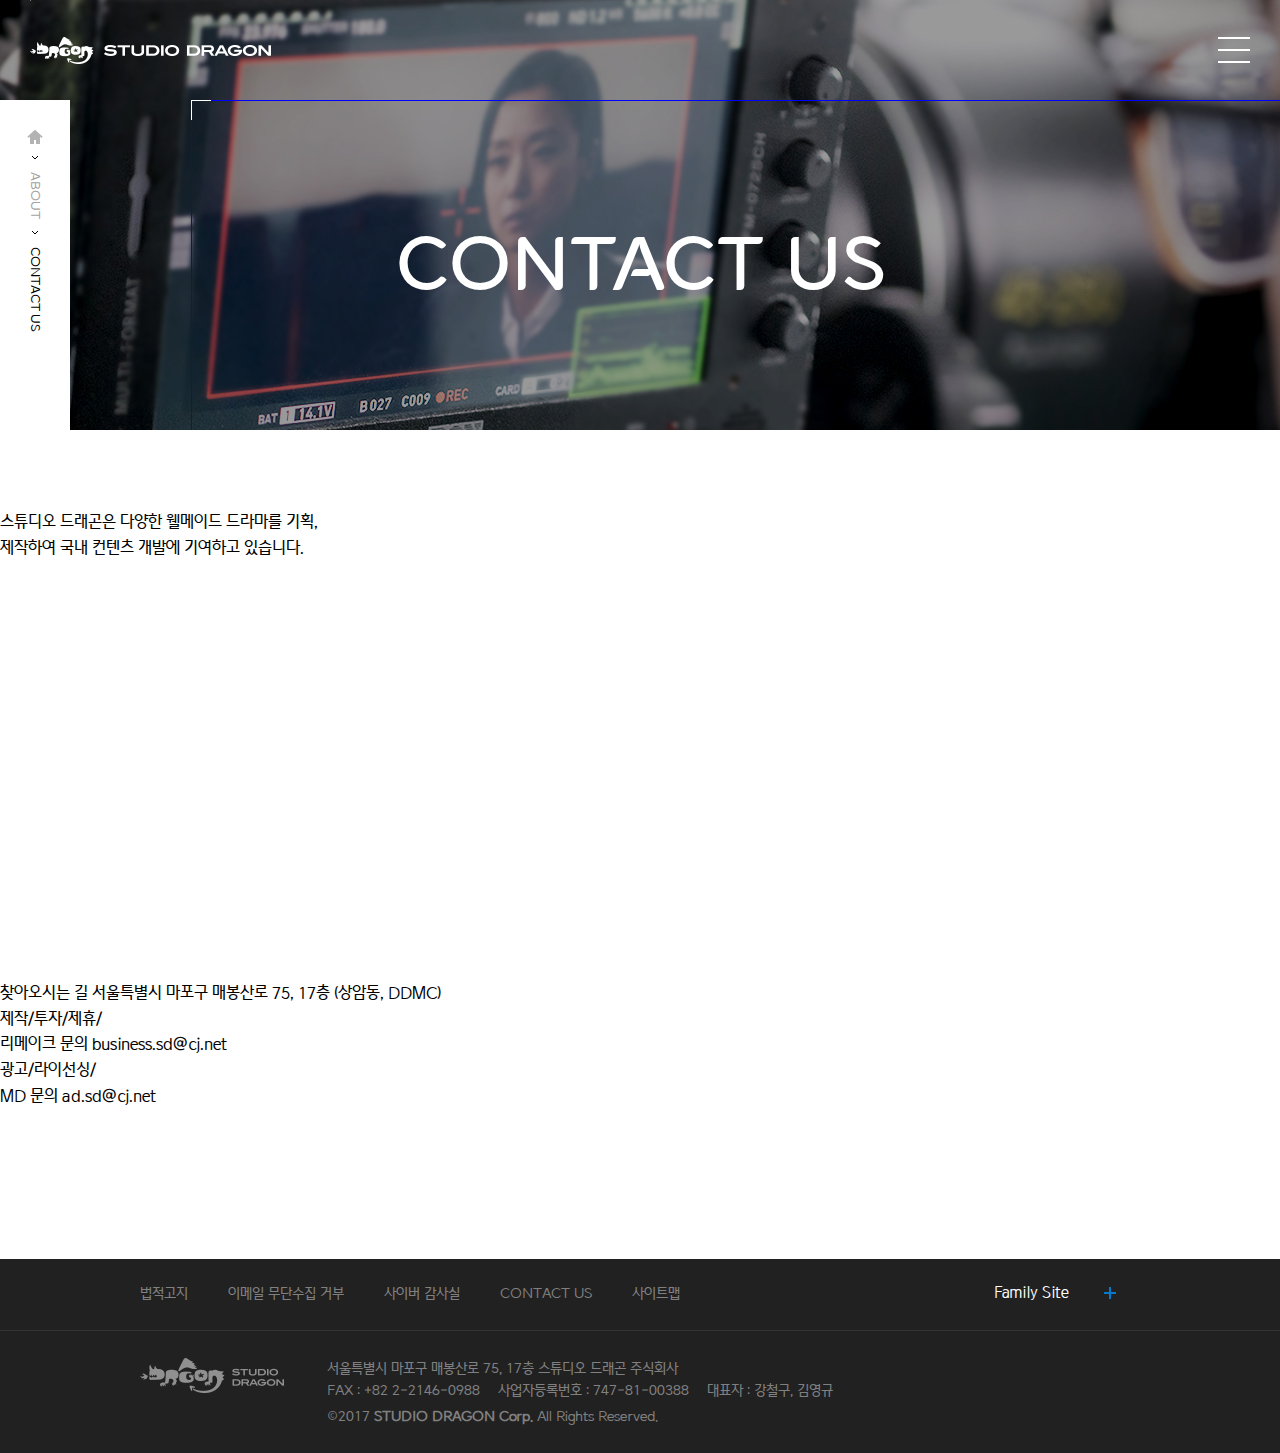
==== commit 88e8d8a1: "aa" ====
--- a/api_map_2.html
+++ b/api_map_2.html
@@ -98,7 +98,7 @@
   
       <section class="sub_content">
         <p>스튜디오 드래곤은 다양한 웰메이드 드라마를 기획, <br/>제작하여 국내 컨텐츠 개발에 기여하고 있습니다.</p>
-        <div id="map" class="map_area" style="height: 400px;">
+        <div id="map" class="map_area" style="height: 420px;">
   
         </div>
         <ul class="contact_list">
@@ -159,33 +159,45 @@
   
   <script>
     'use strict';
-      
-    var container = document.getElementById('map'), //지도를 담을 영역의 DOM 레퍼런스
-        options = { //지도를 생성할 때 필요한 기본 옵션
-          center: new kakao.maps.LatLng(37.5784652, 126.8929289), //지도의 중심좌표
-          level: 3 //지도의 레벨(확대, 축소 정도)
-        };
-  
-    //지도 생성 및 객체 리턴    
-    var map = new kakao.maps.Map(container, options);
-
-    var imageSrc = '/img/sub/ico_map_marker.png', // 마커이미지의 주소입니다    
-        imageSize = new kakao.maps.Size(186, 101), // 마커이미지의 크기입니다
-        imageOption = {offset: new kakao.maps.Point(107, 101)}; // 마커이미지의 옵션입니다. 마커의 좌표와 일치시킬 이미지 안에서의 좌표를 설정합니다.
-
-    // 마커의 이미지정보를 가지고 있는 마커이미지를 생성합니다
-    var markerImage = new kakao.maps.MarkerImage(imageSrc, imageSize, imageOption),
-        markerPosition = new kakao.maps.LatLng(37.5784652, 126.8929289);  // 마커가 표시될 위치입니다
-
-    //마커 생성
-    var marker = new kakao.maps.Marker({
-      position: markerPosition,
-      image: markerImage // 마커이미지 설정 
+
+    kakaoMapAPIFn();
+    $(window).on('resize', function() {
+      if($(window).outerWidth() <= 768) {
+        imageSize = new kakao.maps.Size(93, 50), // 마커이미지의 크기입니다
+        imageOption = {offset: new kakao.maps.Point(53, 50)}; // 마커이미지의 옵션입니다. 마커의 좌표와 일치시킬 이미지 안에서의 좌표를 설정합니다.
+      }
     });
-
-    // 마커가 지도 위에 표시되도록 설정
-    marker.setMap(map);
-    // marker.setMap(null);  //마커 제거 코드
+    
+    function kakaoMapAPIFn() {
+      var container = document.getElementById('map'), //지도를 담을 영역의 DOM 레퍼런스
+          options = { //지도를 생성할 때 필요한 기본 옵션
+            center: new kakao.maps.LatLng(37.5784652, 126.8929289), //지도의 중심좌표
+            level: 3 //지도의 레벨(확대, 축소 정도)
+          };
+    
+      //지도 생성 및 객체 리턴    
+      var map = new kakao.maps.Map(container, options);
+  
+      var imageSrc = 'img/sub/ico_map_marker.png', // 마커이미지의 주소입니다    
+          imageSize = new kakao.maps.Size(186, 101), // 마커이미지의 크기입니다
+          imageOption = {offset: new kakao.maps.Point(107, 101)}; // 마커이미지의 옵션입니다. 마커의 좌표와 일치시킬 이미지 안에서의 좌표를 설정합니다.
+
+  
+      // 마커의 이미지정보를 가지고 있는 마커이미지를 생성합니다
+      var markerImage = new kakao.maps.MarkerImage(imageSrc, imageSize, imageOption),
+          markerPosition = new kakao.maps.LatLng(37.5784652, 126.8929289);  // 마커가 표시될 위치입니다
+  
+      //마커 생성
+      var marker = new kakao.maps.Marker({
+        position: markerPosition,
+        image: markerImage // 마커이미지 설정 
+      });
+  
+      // 마커가 지도 위에 표시되도록 설정
+      marker.setMap(map);
+      // marker.setMap(null);  //마커 제거 코드
+    }
+
 
   </script>
 </body>
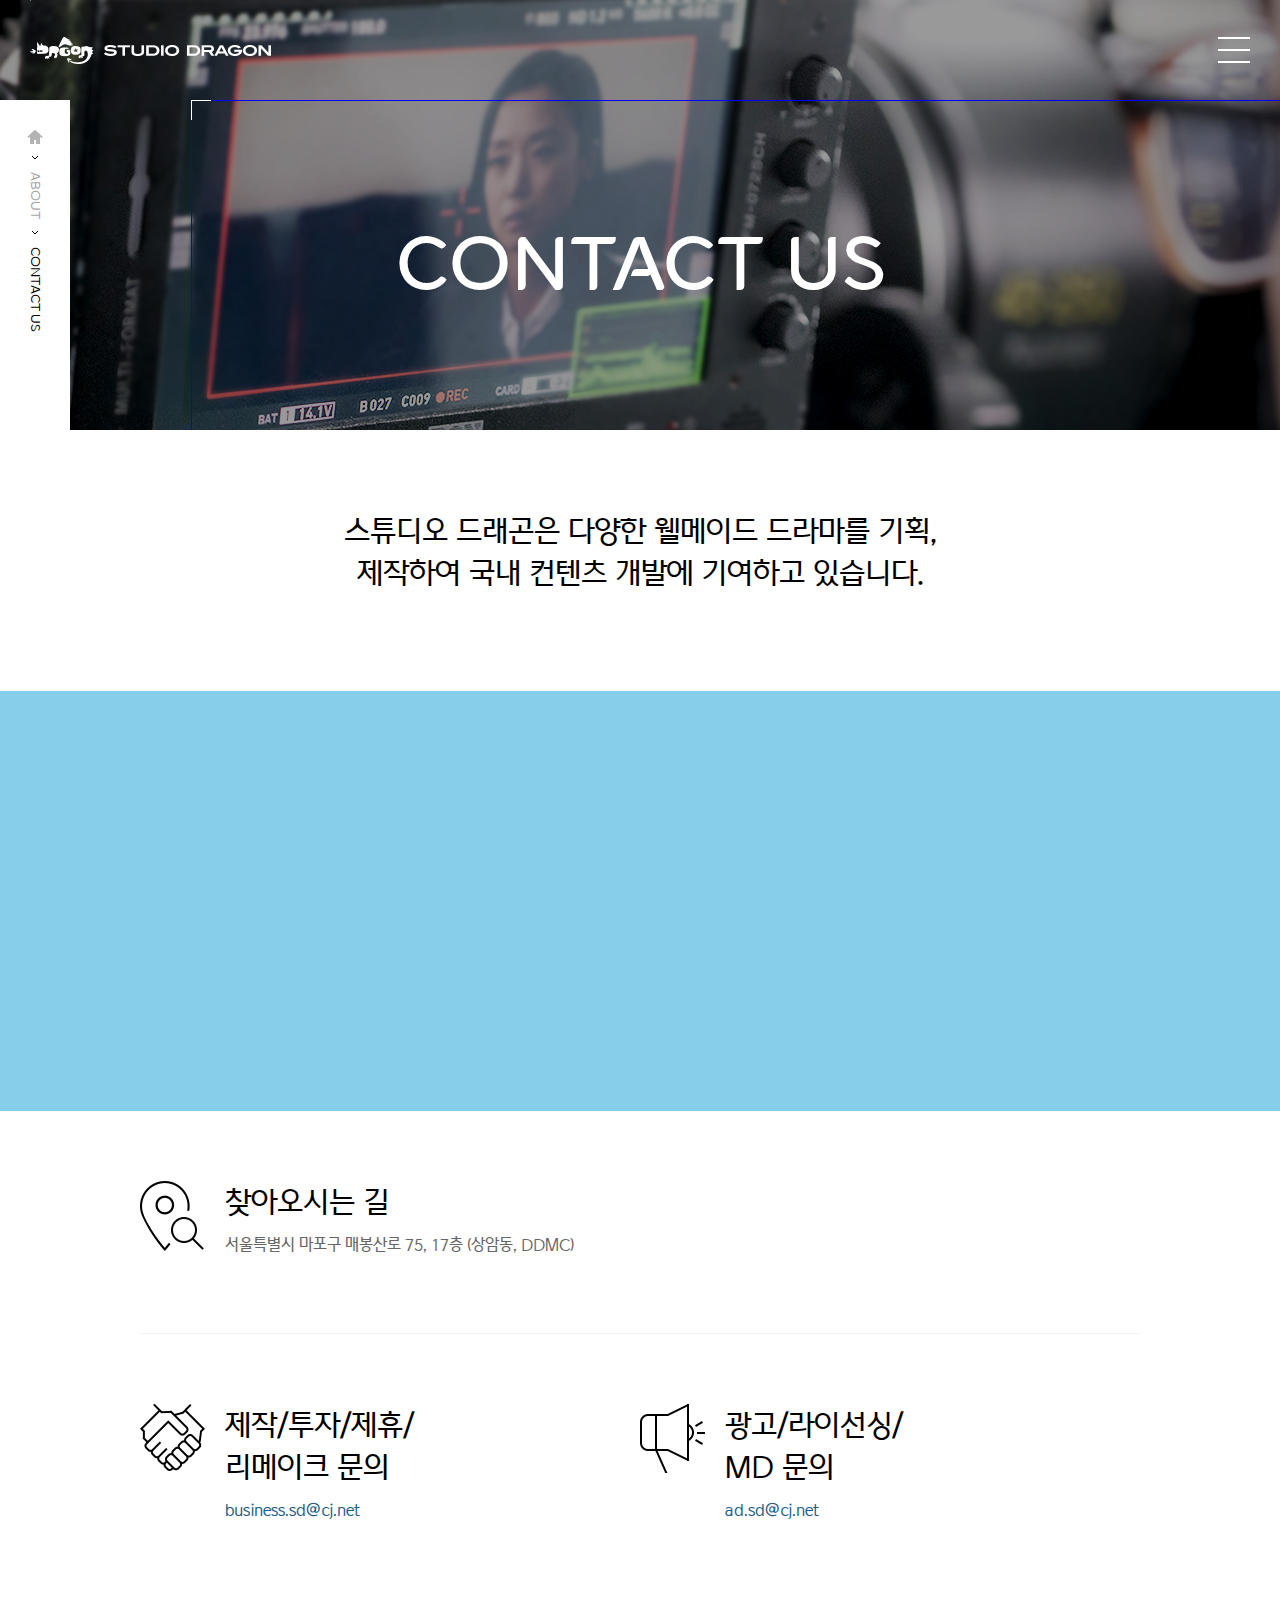
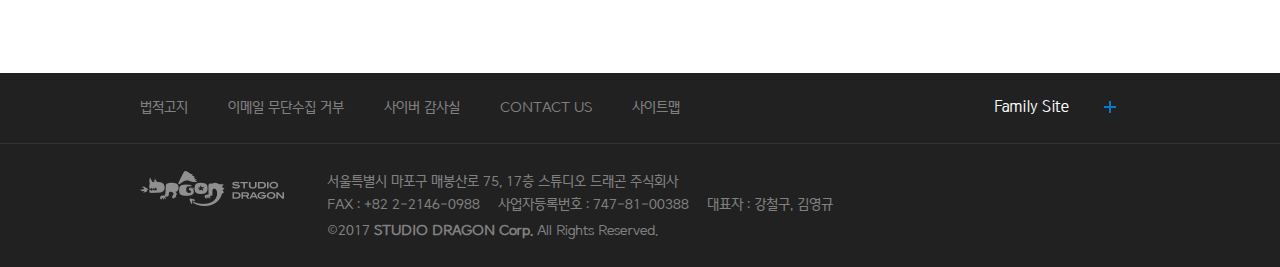
==== commit 5f6749f2: "add" ====
--- a/api_map_2.html
+++ b/api_map_2.html
@@ -97,11 +97,10 @@
       </nav>
   
       <section class="sub_content">
-        <p>스튜디오 드래곤은 다양한 웰메이드 드라마를 기획, <br/>제작하여 국내 컨텐츠 개발에 기여하고 있습니다.</p>
-        <div id="map" class="map_area" style="height: 420px;">
-  
-        </div>
-        <ul class="contact_list">
+        <p class="txt_tit">스튜디오 드래곤은 다양한 웰메이드 드라마를 기획, <br/>제작하여 국내 컨텐츠 개발에 기여하고 있습니다.</p>
+        <!-- js: 지도가 들어갈 영역 -->
+        <div id="map" class="map_area"></div>
+        <ul class="contact_list inner">
           <li>
             <em>찾아오시는 길</em>
             <span>서울특별시 마포구 매봉산로 75, 17층 (상암동, DDMC)</span>
@@ -110,12 +109,11 @@
             <em>제작/투자/제휴/<br/>리메이크 문의</em>
             <span><a href="mailto:business.sd@cj.net">business.sd@cj.net</a></span>
           </li>
-          <span>
+          <li>
             <em>광고/라이선싱/<br />MD 문의</em>
             <span><a href="mailto:ad.sd@cj.net">ad.sd@cj.net</a></span>
           </li>
         </ul>
-  
       </section>
   
     </div>
@@ -160,15 +158,12 @@
   <script>
     'use strict';
 
-    kakaoMapAPIFn();
+    mapSettingFn();
     $(window).on('resize', function() {
-      if($(window).outerWidth() <= 768) {
-        imageSize = new kakao.maps.Size(93, 50), // 마커이미지의 크기입니다
-        imageOption = {offset: new kakao.maps.Point(53, 50)}; // 마커이미지의 옵션입니다. 마커의 좌표와 일치시킬 이미지 안에서의 좌표를 설정합니다.
-      }
+      mapSettingFn();
     });
     
-    function kakaoMapAPIFn() {
+    function mapSettingFn() {
       var container = document.getElementById('map'), //지도를 담을 영역의 DOM 레퍼런스
           options = { //지도를 생성할 때 필요한 기본 옵션
             center: new kakao.maps.LatLng(37.5784652, 126.8929289), //지도의 중심좌표
@@ -182,7 +177,11 @@
           imageSize = new kakao.maps.Size(186, 101), // 마커이미지의 크기입니다
           imageOption = {offset: new kakao.maps.Point(107, 101)}; // 마커이미지의 옵션입니다. 마커의 좌표와 일치시킬 이미지 안에서의 좌표를 설정합니다.
 
-  
+      if($(window).outerWidth() <= 768) {
+        imageSize = new kakao.maps.Size(93, 50), // 마커이미지의 크기입니다
+        imageOption = {offset: new kakao.maps.Point(53, 50)}; // 마커이미지의 옵션입니다. 마커의 좌표와 일치시킬 이미지 안에서의 좌표를 설정합니다.
+      }
+
       // 마커의 이미지정보를 가지고 있는 마커이미지를 생성합니다
       var markerImage = new kakao.maps.MarkerImage(imageSrc, imageSize, imageOption),
           markerPosition = new kakao.maps.LatLng(37.5784652, 126.8929289);  // 마커가 표시될 위치입니다
--- a/css/style.css
+++ b/css/style.css
@@ -174,9 +174,20 @@
 #breadcrumb > span:last-child {color: #000;}
 
 .sub_content {padding: 80px 0 150px;}
+.sub_content > .txt_tit {line-height: 42px; margin-bottom: 97px; font-size: 30px; text-align: center;}
 
 /* sub about contact */
 .about .sub_visual {background-image: url(../img/sub/bg_visual_about.jpg);}
+
+.contact .map_area {width: 100%; height: 420px; background-color: skyblue;}
+.contact .contact_list {overflow: hidden;}
+.contact .contact_list li {height: 119px; margin-top: 70px; padding-left: 85px; background-repeat: no-repeat; background-position: left top; box-sizing: border-box;}
+.contact .contact_list li:nth-child(1) {height: 153px; border-bottom: 1px solid #f2f2f2; background-image: url(../img/sub/ico_contact_1.png);}
+.contact .contact_list li:nth-child(2) {float: left; width: 50%; background-image: url(../img/sub/ico_contact_2.png);}
+.contact .contact_list li:nth-child(3) {float: right; width: 50%; background-image: url(../img/sub/ico_contact_3.png);}
+.contact .contact_list li em {display: block; line-height: 1.4; margin-bottom: 10px; font-size: 30px;}
+.contact .contact_list li em + span {color: #666;}
+.contact .contact_list li em + span a {color: #1e5e87;}
 
 /* sub newsroom notice */
 .newsroom .sub_visual {background-image: url(../img/sub/bg_visual_newsroom.jpg);}
--- a/css/style_mobile.css
+++ b/css/style_mobile.css
@@ -300,6 +300,7 @@
 #breadcrumb > span:last-child {color: #000;}
 
 .sub_content {padding: 80px 0 150px;}
+.sub_content > .txt_tit {line-height: 42px; margin-bottom: 97px; font-size: 30px; text-align: center;}
 
 @media screen and (max-width: 1024px) {
   .sub_visual .bg_frame_light {width: 96%;}
@@ -311,6 +312,7 @@
   #breadcrumb > span:last-child {color: #fff;}
 
   .sub_content.inner {padding: 80px 30px 150px;}
+  .sub_content > .txt_tit {padding: 0 30px};
 }
 
 @media screen and (max-width: 768px) {
@@ -322,11 +324,33 @@
   #breadcrumb > * {font-size: 10px;}
 
   .sub_content {padding: 40px 0 60px;} 
-  .sub_content.inner {padding: 40px 15px 60px;} 
+  .sub_content.inner {padding: 40px 15px 60px;}
+  .sub_content > .txt_tit {line-height: 23px; margin-bottom: 40px; padding: 0 15px; font-size: 16px;}
+  .sub_content > .txt_tit > br {display: none;}
 }
 
 /* sub about contact */
 .about .sub_visual {background-image: url(../img/sub/bg_visual_about.jpg);}
 
+.contact .map_area {width: 100%; height: 420px; background-color: skyblue;}
+.contact .contact_list {overflow: hidden;}
+.contact .contact_list li {height: 119px; margin-top: 70px; padding-left: 85px; background-repeat: no-repeat; background-position: left top; box-sizing: border-box;}
+.contact .contact_list li:nth-child(1) {height: 153px; border-bottom: 1px solid #f2f2f2; background-image: url(../img/sub/ico_contact_1.png);}
+.contact .contact_list li:nth-child(2) {float: left; width: 50%; background-image: url(../img/sub/ico_contact_2.png);}
+.contact .contact_list li:nth-child(3) {float: right; width: 50%; background-image: url(../img/sub/ico_contact_3.png);}
+.contact .contact_list li em {display: block; line-height: 1.4; margin-bottom: 10px; font-size: 30px;}
+.contact .contact_list li em + span {color: #666;}
+.contact .contact_list li em + span a {color: #1e5e87;}
+
+@media screen and (max-width: 768px) {
+  .contact .map_area {height: 180px;}
+  .contact .contact_list li {background-color: red; height: 57px; margin-top: 35px; padding-left: 70px;}
+  .contact .contact_list li:nth-child(1) {height: 93px;background-image: url(../img/sub/ico_contact_1.png);}
+  .contact .contact_list li:nth-child(2) {float: none; width: 100%; background-image: url(../img/sub/ico_contact_2.png);}
+  .contact .contact_list li:nth-child(3) {float: none; width: 100%; background-image: url(../img/sub/ico_contact_3.png);}
+  .contact .contact_list li em {font-size: 18px;}
+  .contact .contact_list li em + span {font-size: 14px;}
+}
+
 /* sub newsroom notice */
 .newsroom .sub_visual {background-image: url(../img/sub/bg_visual_newsroom.jpg);}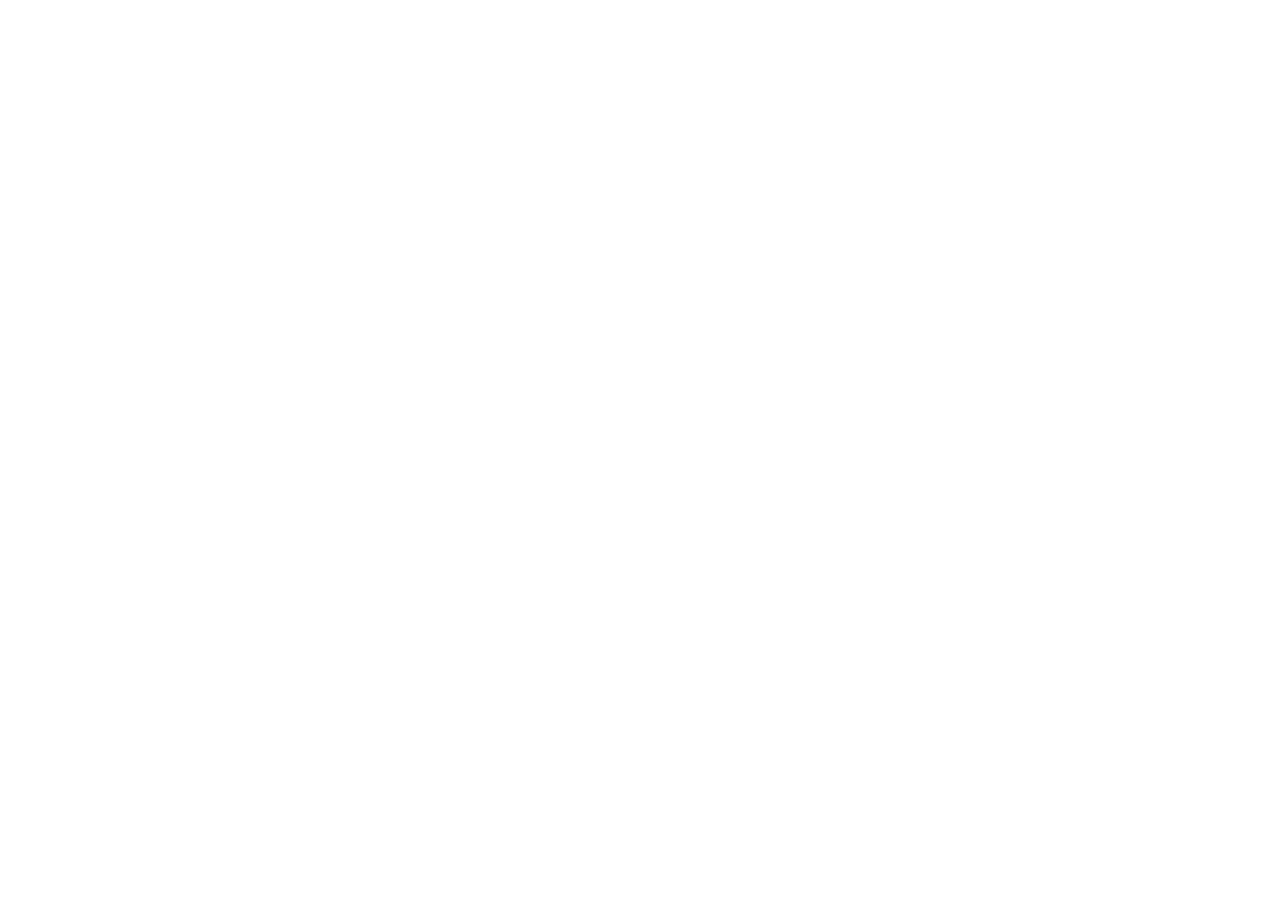
==== commit de4dd0b1: "add" ====
--- a/api_map_2.html
+++ b/api_map_2.html
@@ -4,7 +4,7 @@
   <meta charset="UTF-8">
   <meta http-equiv="X-UA-Compatible" content="IE=edge">
   <meta name="viewport" content="width=device-width, initial-scale=1.0">
-  <title>Contact Us | About | 스튜디오 드래곤</title>
+  <title></title>
   <link rel="shortcut icon" type="image/x-icon" href="img/favicon.ico" />
   <link rel="stylesheet" type="text/css" href="css/common.css" />
   <link rel="stylesheet" type="text/css" href="css/style.css" media="screen and (min-width: 1281px)" />
@@ -12,148 +12,33 @@
 
   <script src="js/jquery-1.8.3.min.js"></script>
   <script type="text/javascript" src="//dapi.kakao.com/v2/maps/sdk.js?appkey=6ab23b168e18faed7ca921bc97b5cc29"></script>
+
+  <style>
+    .map_area {
+      width: 100%;
+      height: 420px;
+    }
+
+    @media screen and (max-width: 768px) {
+      .map_area {
+      height: 180px;
+    }
+    }
+  </style>
+  
 </head>
-<body class="sub about contact">
+<body class="">
   <div id="wrapper">
-    <!-- skipNav -->
-    <div id="skipNav">
-      <a href="#container">본문 바로가기</a>
-      <a href="#gnb">주메뉴 바로가기</a>
-    </div>
-    <!-- //skipNav -->
-  
-    <!-- js: 메인비주얼 영역 넘어가면, #header.down | pc: 메뉴 열리면, #header.open -->
-    <header id="header" class="pf">
-      <h1 class="pa"><a href="/index.html" class="db"><span class="txt_blind">스튜디오 드래곤 로고</span></a></h1>
-      <!-- js: mobile: 햄버거 버튼 누르면 네비 열리게, .navi_area.open | mobile: 기기 뷰포트 방향 세로일 때, 네비 뒷 배경 어두워지게 -->
-      <button class="btn_gnb_toggle mobile pa"><span class="txt_blind">메뉴 열기/닫기</span></button>
-      <div class="navi_area">
-        <nav id="gnb" class="pa">
-          <h2 class="txt_blind">주메뉴</h2>
-            <ul class="gnb_depth1 col">
-              <li data-menu="about">
-                <a href="#">ABOUT<span class="txt_blind mobile">하위 메뉴 열기/닫기</span></a>
-                <ul class="gnb_depth2">
-                  <li data-menu="company"><a href="#">ABOUT US</a></li>
-                  <li data-menu="history"><a href="#">COMPANY HISTORY</a></li>
-                  <li data-menu="ethical"><a href="#">ETHICAL MANAGEMENT</a></li>
-                  <li data-menu="partner"><a href="#">PARTNERS</a></li>
-                  <li data-menu="contact"><a href="/page/about_contact.html">CONTACT US</a></li>
-                </ul>
-              </li>
-              <li data-menu="works">
-                <a href="#">WORKS<span class="txt_blind mobile">하위 메뉴 열기/닫기</span></a>
-                <ul class="gnb_depth2">
-                  <li data-menu="show"><a href="#">SHOWS</a></li>
-                </ul>
-              </li>
-              <li data-menu="career">
-                <a href="#">CAREERS<span class="txt_blind mobile">하위 메뉴 열기/닫기</span></a>
-                <ul class="gnb_depth2">
-                  <li data-menu="talent"><a href="#">RECRUITMENT</a></li>
-                  <li data-menu="recruit"><a href="#">FEATURED JOBS</a></li>
-                </ul>
-              </li>
-              <li data-menu="newsroom">
-                <a href="#">NEWSROOM<span class="txt_blind mobile">하위 메뉴 열기/닫기</span></a>
-                <ul class="gnb_depth2">
-                  <li data-menu="notice"><a href="#">NOTICE</a></li>
-                  <li data-menu="news"><a href="#">PRESS RELEASES</a></li>
-                </ul>
-              </li>
-              <li data-menu="ir">
-                <a href="#">IR<span class="txt_blind mobile">하위 메뉴 열기/닫기</span></a>
-                <ul class="gnb_depth2">
-                  <li data-menu="activities"><a href="#">IR ACTIVITES & MATERIALS</a></li>
-                  <li data-menu="disclosure"><a href="#">DISCLOSURE</a></li>
-                  <li data-menu="notice"><a href="#">PUBLIC NOTICE</a></li>
-                  <li data-menu="stock"><a href="#">STOCK INFORMATION</a></li>
-                  <li data-menu="finance"><a href="#">FINANCIAL INFORMATION</a></li>
-                  <li data-menu="governance"><a href="#">CORPORATE GOVERNANCE</a></li>
-                </ul>
-              </li>
-            </ul>
-        </nav>
-        <!-- js: 언어 선택되면 li.on -->
-        <ul class="lang_list pa col">
-          <li class="on"><a href="#">KOR</a></li>
-          <li><a href="#">ENG</a></li>
-        </ul>
-      </div>
-    </header>
-    <!-- //header -->
-  
     <!-- container -->
     <div id="container">
-      <section class="sub_visual pr oh">
-        <h2 class="txt_tit txt_center">CONTACT US</h2>
-        <p class="bg_frame_light"></p>
-      </section>
-  
-      <nav id="breadcrumb" class="pa">
-        <a href="/index.html"><span class="txt_blind">HOME</span></a>
-        <span>ABOUT</span>
-        <span>CONTACT US</span>
-      </nav>
-  
       <section class="sub_content">
-        <p class="txt_tit">스튜디오 드래곤은 다양한 웰메이드 드라마를 기획, <br/>제작하여 국내 컨텐츠 개발에 기여하고 있습니다.</p>
         <!-- js: 지도가 들어갈 영역 -->
         <div id="map" class="map_area"></div>
-        <ul class="contact_list inner">
-          <li>
-            <em>찾아오시는 길</em>
-            <span>서울특별시 마포구 매봉산로 75, 17층 (상암동, DDMC)</span>
-          </li>
-          <li>
-            <em>제작/투자/제휴/<br/>리메이크 문의</em>
-            <span><a href="mailto:business.sd@cj.net">business.sd@cj.net</a></span>
-          </li>
-          <li>
-            <em>광고/라이선싱/<br />MD 문의</em>
-            <span><a href="mailto:ad.sd@cj.net">ad.sd@cj.net</a></span>
-          </li>
-        </ul>
       </section>
   
     </div>
     <!-- //container -->
   
-    <!-- footer -->
-    <footer id="footer" class="pr">
-      <div class="ft_util">
-        <div class="inner">
-          <div class="family pa">
-            <!-- js: 버튼 눌리면 ul 나오게 -->
-            <button class="btn_link_toggle">Family Site<span class="txt_blind">더보기/닫기</span></button>
-            <ul class="pa">
-              <li><a href="#">CJ 그룹</a></li>
-              <li><a href="#">CJ ENM</a></li>
-              <li><a href="#">문화창고</a></li>
-            </ul>
-          </div>
-          <ul class="info_list col">
-            <li><a href="#">법적고지</a></li>
-            <li><a href="#">이메일 무단수집 거부</a></li>
-            <li><a href="#">사이버 감사실</a></li>
-            <li><a href="#">CONTACT US</a></li>
-            <li><a href="#">사이트맵</a></li>
-          </ul>
-        </div>
-      </div>
-      <div class="ft_company inner">
-        <a href="/index.html" class="ft_logo fl"><img src="img/common/img_ft_logo.png" alt="하단 스튜디오 드래곤 로고" /></a>
-        <address>
-          <p>서울특별시 마포구 매봉산로 75, 17층 스튜디오 드래곤 주식회사</p>
-          <span>FAX : +82 2-2146-0988</span>
-          <span>사업자등록번호 : 747-81-00388</span>
-          <span>대표자 : 강철구, 김영규</span>
-        </address>
-        <p class="txt_copyright">©2017 <strong>STUDIO DRAGON Corp.</strong> All Rights Reserved.</p>
-      </div>
-    </footer>
-    <!-- //footer -->
-  </div>   
   
   <script>
     'use strict';
